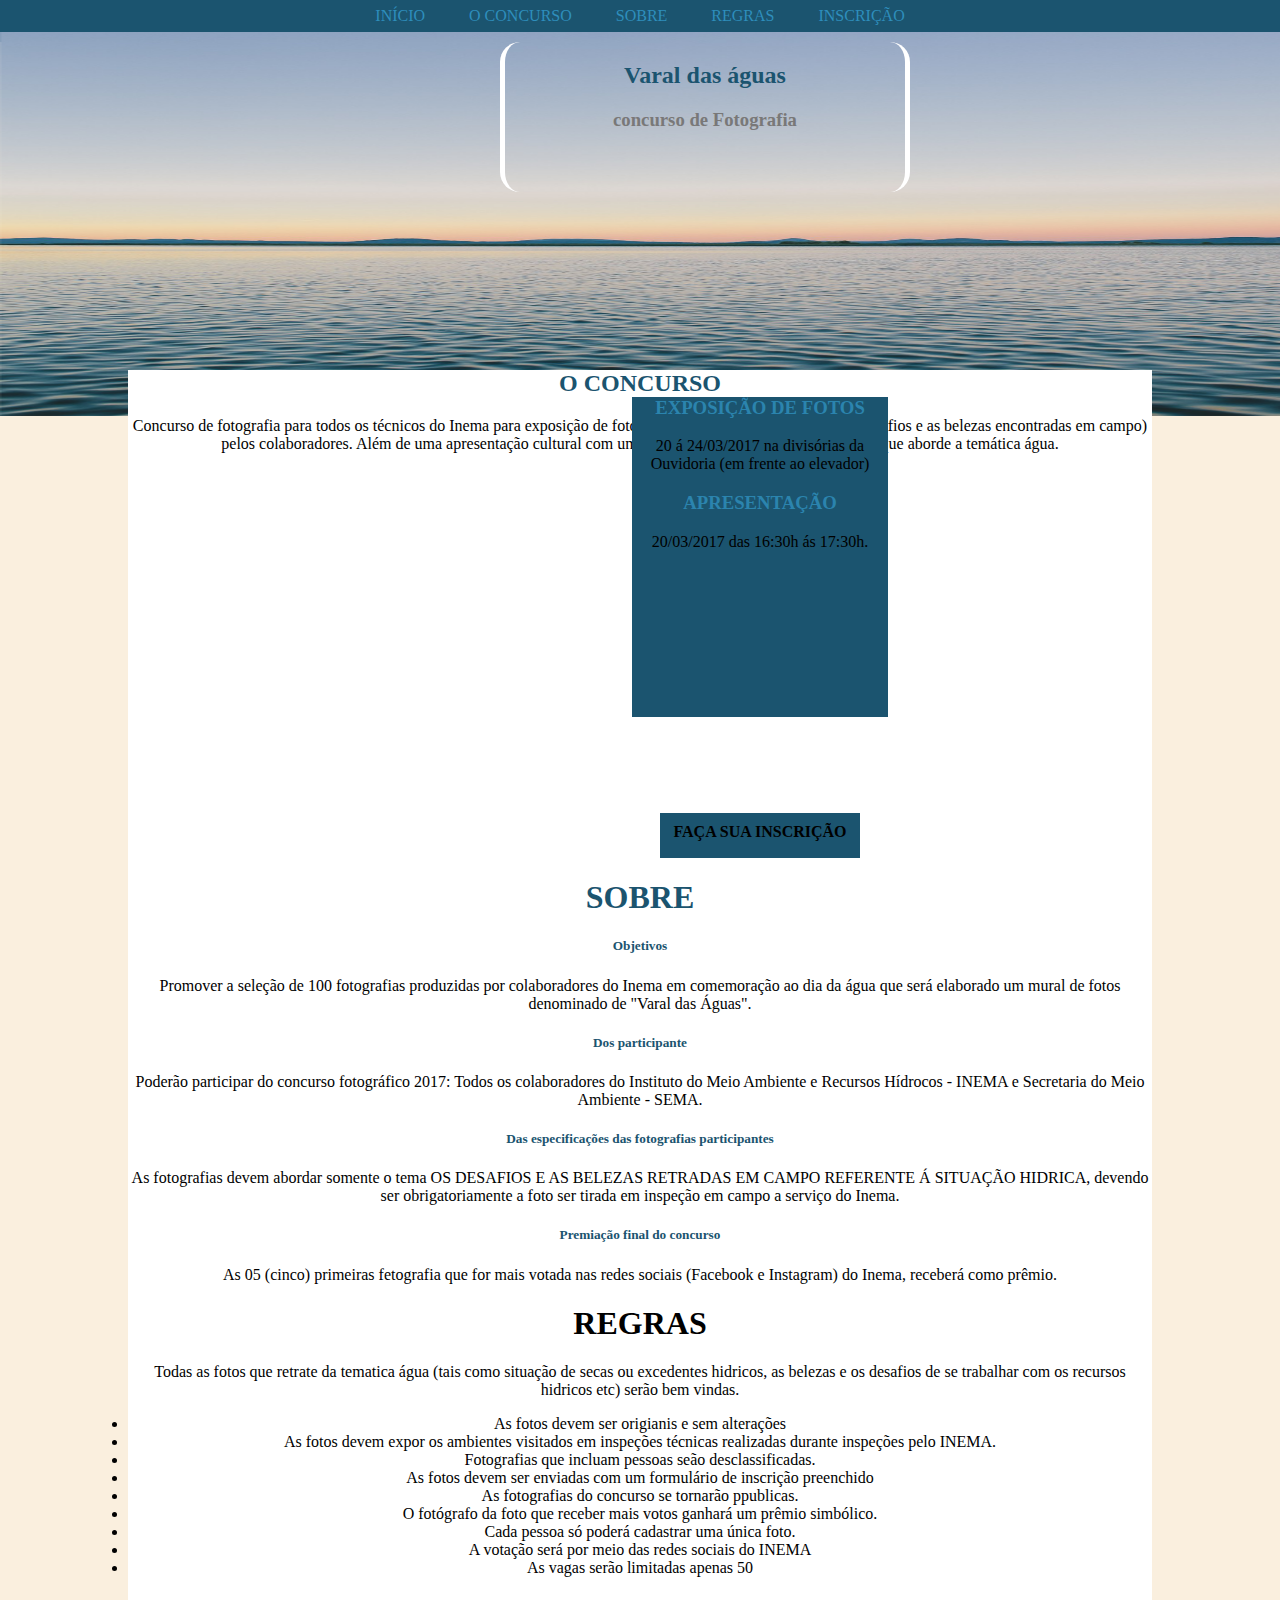
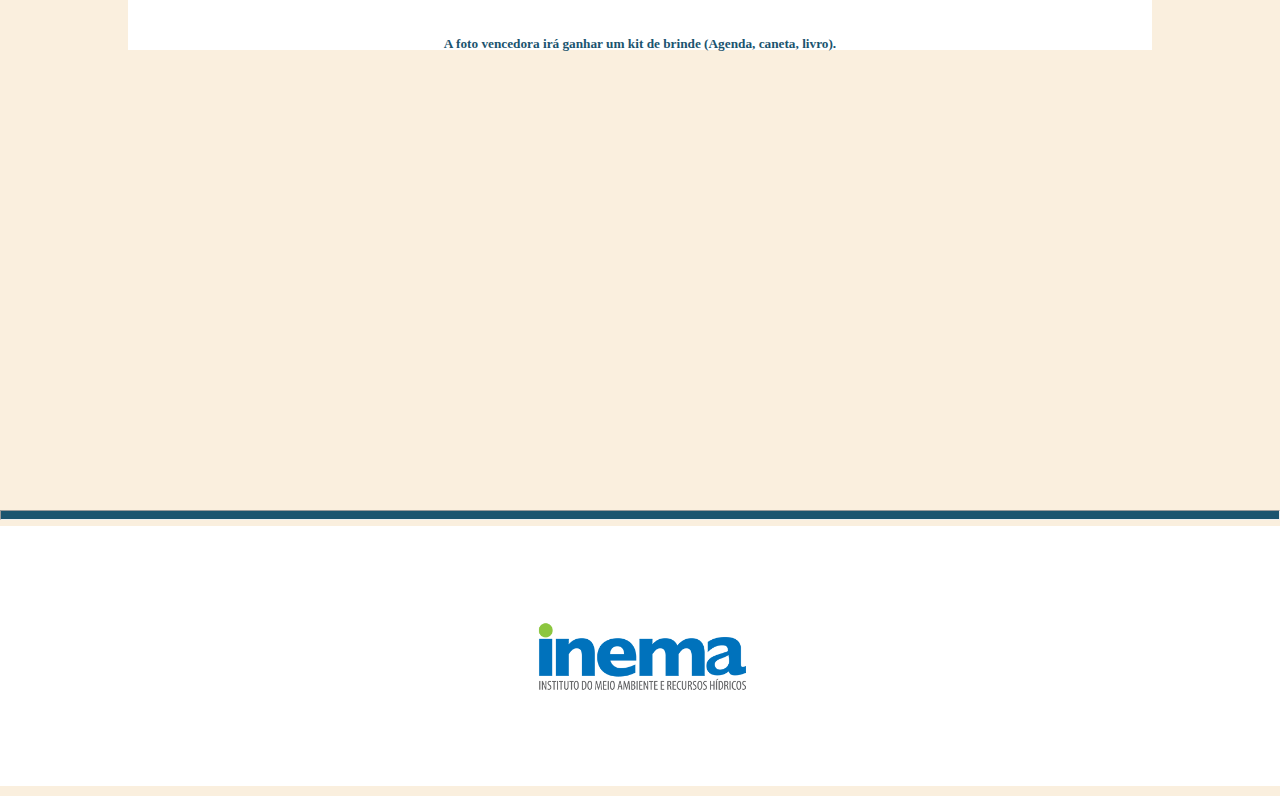
==== html/index.html @ 2b93b556 "link corretion" ====
<!DOCTYPE html>
<html lang="pt-br">
  <head>
    <title>Desafio Cristiano Filho</title>
    <meta charset="utf-8" />
    <link rel="stylesheet" type="text/css" href="css/style.css" />
  </head>
  <nav id="menu">
    <ul>
        <li><a href="#">INÍCIO</a></li>
        <li><a href="#container1">O CONCURSO</a></li>
        <li><a href="#sobreID">SOBRE</a></li>
        <li><a href="#regrasID">REGRAS</a></li>
        <li><a href="#inscricao">INSCRIÇÃO</a></li>
    </ul>
</nav>
<section class="container">
 
  <div class="imagem">
   <center> <div class="borda" id="box">
    
     <h2>Varal das águas</h2>
       <h3>concurso de Fotografia</h3> 
  </div></center>
  
    <center><img src="img/ocean.png"</center>
  </div>
  <center> 
    <div class="container1" id="container1">
    <h2>O CONCURSO</h2>
    <p>Concurso de fotografia para todos os técnicos do Inema para exposição de fotos que retratem a temática água (os desafios e as belezas encontradas em campo) pelos colaboradores. Além de uma apresentação cultural com um artista de rua (poesia, musica, corde) que aborde a temática água.</p>
    <section>
 
    <div class="bluecard">
    <h3>EXPOSIÇÃO DE FOTOS</h3>
      <p>20 á 24/03/2017 na divisórias da Ouvidoria  (em frente ao elevador)</p>
      <H3>APRESENTAÇÃO</H3>
      <P>20/03/2017 das 16:30h ás 17:30h.</P>

    </div>
    <div class="bluecard2" id="inscricao"><h4 style="padding: 5%;"><a href="inscricao.html">FAÇA SUA INSCRIÇÃO</h4></a></div>
    
  </section>
  
    <div class="sobre" id="sobreID"><h1>SOBRE</h1>
        <h5>Objetivos</h5>
        <p>Promover a seleção de 100 fotografias produzidas por colaboradores do Inema em comemoração ao dia da água que será elaborado um mural de fotos denominado de "Varal das Águas".</p>
        <h5>Dos participante</h5>
        <p>Poderão participar do concurso fotográfico 2017: Todos os colaboradores do Instituto do Meio Ambiente e Recursos Hídrocos - INEMA e Secretaria do Meio Ambiente - SEMA.</p>
        <h5>Das especificações das fotografias participantes</h5>
        <p>As fotografias devem abordar somente o tema OS DESAFIOS E AS BELEZAS RETRADAS EM CAMPO REFERENTE Á SITUAÇÃO HIDRICA, devendo ser obrigatoriamente a foto ser tirada em inspeção em campo a serviço do Inema.</p>
        <h5>Premiação final do concurso</h5>
        <p>As 05 (cinco) primeiras fetografia que for mais votada nas redes sociais (Facebook e Instagram) do Inema, receberá como prêmio.</p>
       <div class="#container2"></div>
    
        
        <div class="regras" id="regrasID"><h1>REGRAS</h1></div>
        <p>Todas as fotos que retrate da tematica água (tais como situação de secas ou excedentes hidricos, as belezas e os desafios de se trabalhar com os recursos hidricos etc) serão bem vindas.</p>

        <li>As fotos devem ser origianis e sem alterações</li>
        <li>As fotos devem expor os ambientes visitados em inspeções técnicas realizadas durante inspeções pelo INEMA.</li>
        <li>Fotografias que incluam pessoas seão desclassificadas.</li>
        <li>As fotos devem ser enviadas com um formulário de inscrição preenchido</li>
        <li>As fotografias do concurso se tornarão ppublicas.</li>
        <li>O fotógrafo da foto que receber mais votos ganhará um prêmio simbólico.</li>
        <li>Cada pessoa só poderá cadastrar uma única foto.</li>
        <li>A votação será por meio das redes sociais do INEMA</li>
        <li>As vagas serão limitadas apenas 50</li>
        <br>
        <br>
        <h5>A foto vencedora irá ganhar um kit de brinde (Agenda, caneta, livro).</h5>


    </div>
</div>
    
  </center>
  <hr id="rodape">
 
  <div  id="pedding"></div>
  <center> <div id="inema">
 <center> <img src="img/inema.png" alt=""></center> 
 </div></center>
</section>

  </body>
</html>
---- html/css/style.css ----
#menu ul {
  padding: 15px;
  margin: -10px;
  text-align: center;
  background-color: rgb(27, 84, 111);
  list-style: none;
}

#menu ul li {
  display: inline;
  color: rgb(46, 142, 188);
}

#menu ul li a {
  padding: 2px 20px;
  display: inline-block;

  background-color: rgb(27, 84, 111);
  color: rgb(46, 142, 188);
  text-decoration: none;
}

#menu ul li a:hover {
  background-color: rgb(27, 84, 111);
  color: #6d6d6d;
  border-bottom: 3px solid #f8f6f6;
}

html,
body {
  margin: 0;
  padding: 0;
  height: 100%;
  margin: 0px;
  background-color: rgb(250, 239, 222);
}

.imagem img {
  width: 100vw;
  height: 30vw;
}

#container1 {
  width: 80vw;
  height: 100vw;
  background-color: white;
  position: relative;
  top: -70px;
  bottom: 40px;
}

.container1,
h2 {
  color: rgb(27, 84, 111);
}

.container1,
p {
  color: black;
}

.container {
  position: relative;
}

#rodape {
  padding: 4px;
  margin: 70px;
  height: 100%;
  margin-right: 0px;
  margin-left: 0px;
  text-align: center;
  background-color: rgb(27, 84, 111);
  list-style: none;
  position: relative;
  top: 25vw;
}

#inema {
  background-color: white;
  position: absolute;
  bottom: 30;
  width: 100%;
}

#inema img {
  width: 20vw;
  height: 20vw;
}

#pedding {
  width: 20vw;
  height: 20vw;
}

.bluecard,
h {
  width: 20vw;
  height: 25vw;
  background-color: rgb(27, 84, 111);
  position: relative;
  color: rgb(43, 132, 174) !important;
  top: -75px;
  left: 120px;
  text-align: center;
}

.bluecard,
p {
  color: white;
}

.bluecard2,
h {
  width: 200px;
  height: 45px;
  background-color: rgb(27, 84, 111);
  color: white;
  position: relative;

  text-align: center;

  top: 0px;
  left: 120px;
}

.objetivos {
  width: 200px;
  height: 45px;
}

.regras,
h {
  position: relative;
  text-align: center;
  color: rgb(27, 84, 111);
}

.regras,
li {
  color: black;
}

.sobre {
  height: 100%;
  color: rgb(27, 84, 111);
}

h {
  color: rgb(43, 132, 174);
}

.borda {
  width: 400px;
  height: 150px;
  border-width: 5px;
  border-color: white;
  border-style: solid;
  display: inline-block;
  position: absolute;
  top: 10px;
  left: 500px;
  border-radius: 20px;
  border-top: rgb(27, 84, 111);
  border-bottom: rgb(27, 84, 111);

  color: rgb(121, 120, 120);
}

#box1 {
  border-radius: 20px;
}

p {
  color: black !important;
}

a:link {
  text-decoration: none;
  color: black;
}

a:visited {
  text-decoration: none;
  color: white;
}

a:hover {
  text-decoration: none;
  color: pink;
}

a:active {
  text-decoration: none;
  color: green;
}
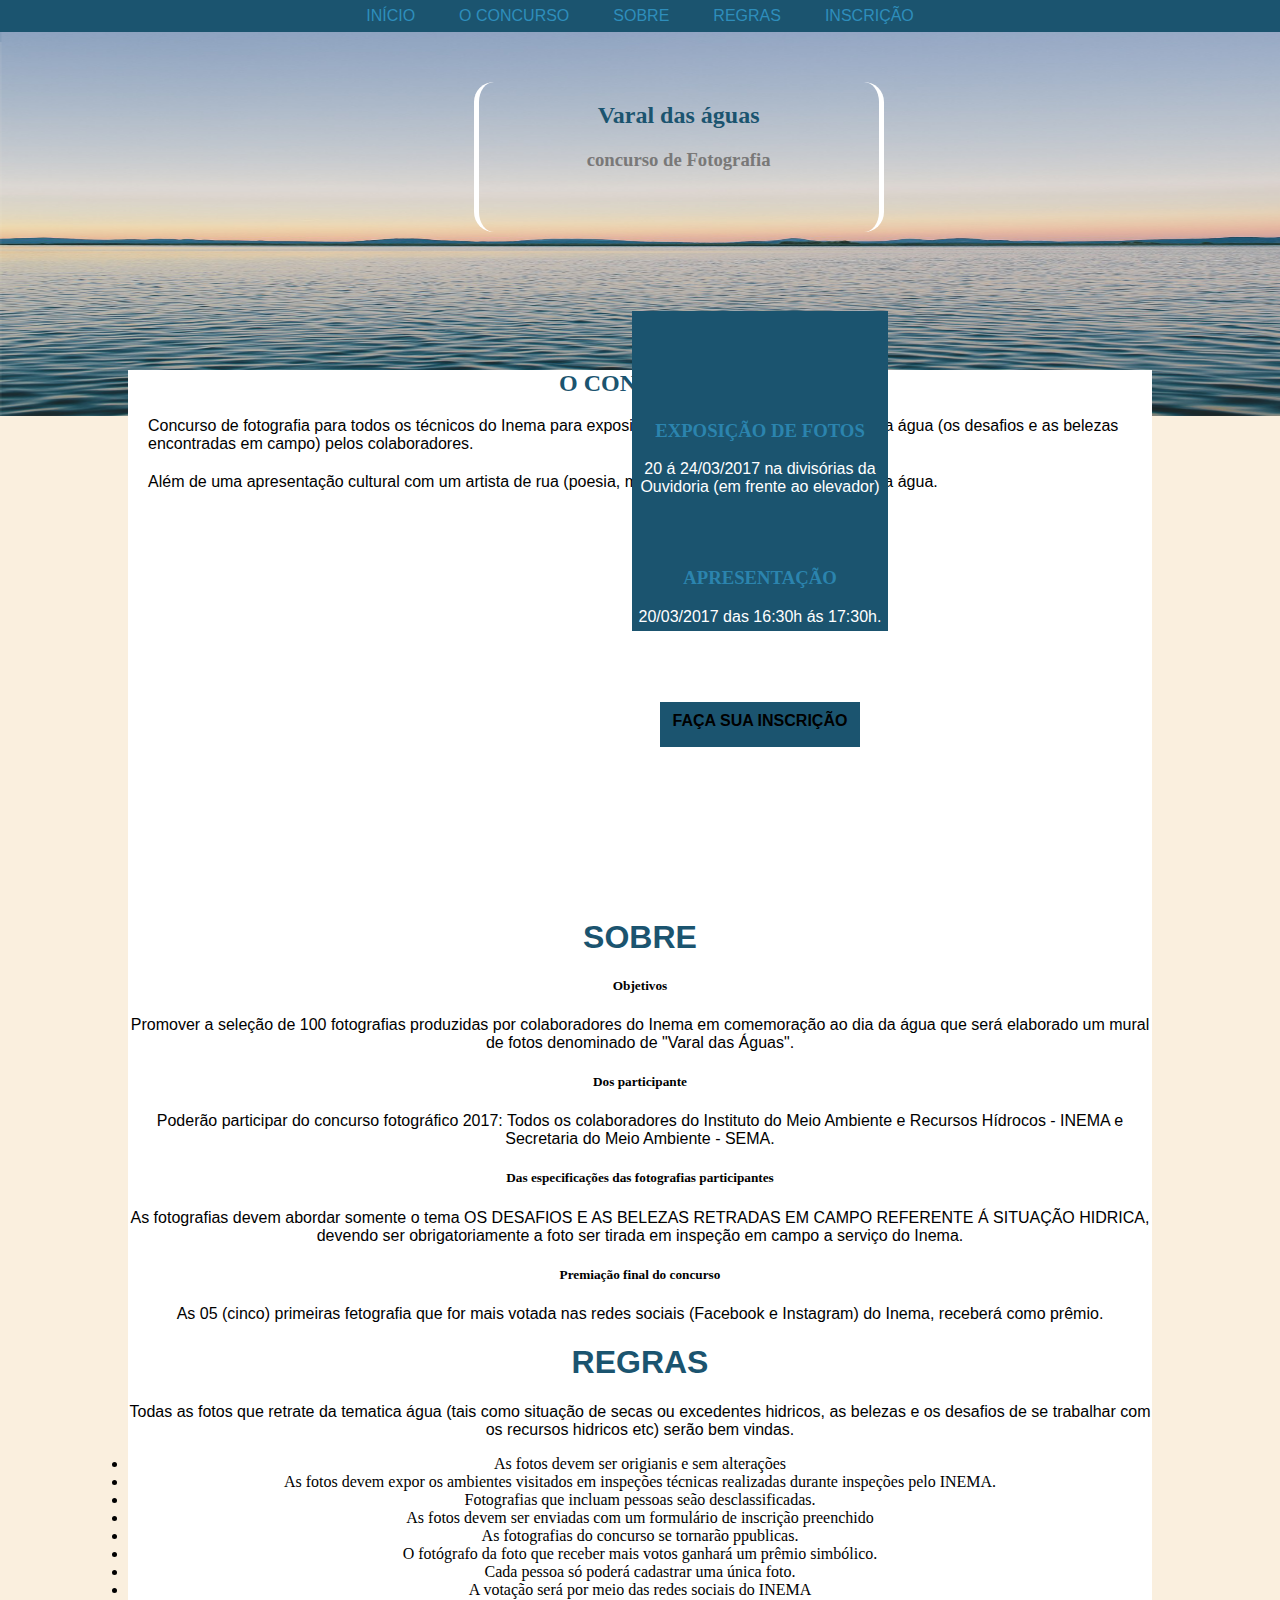
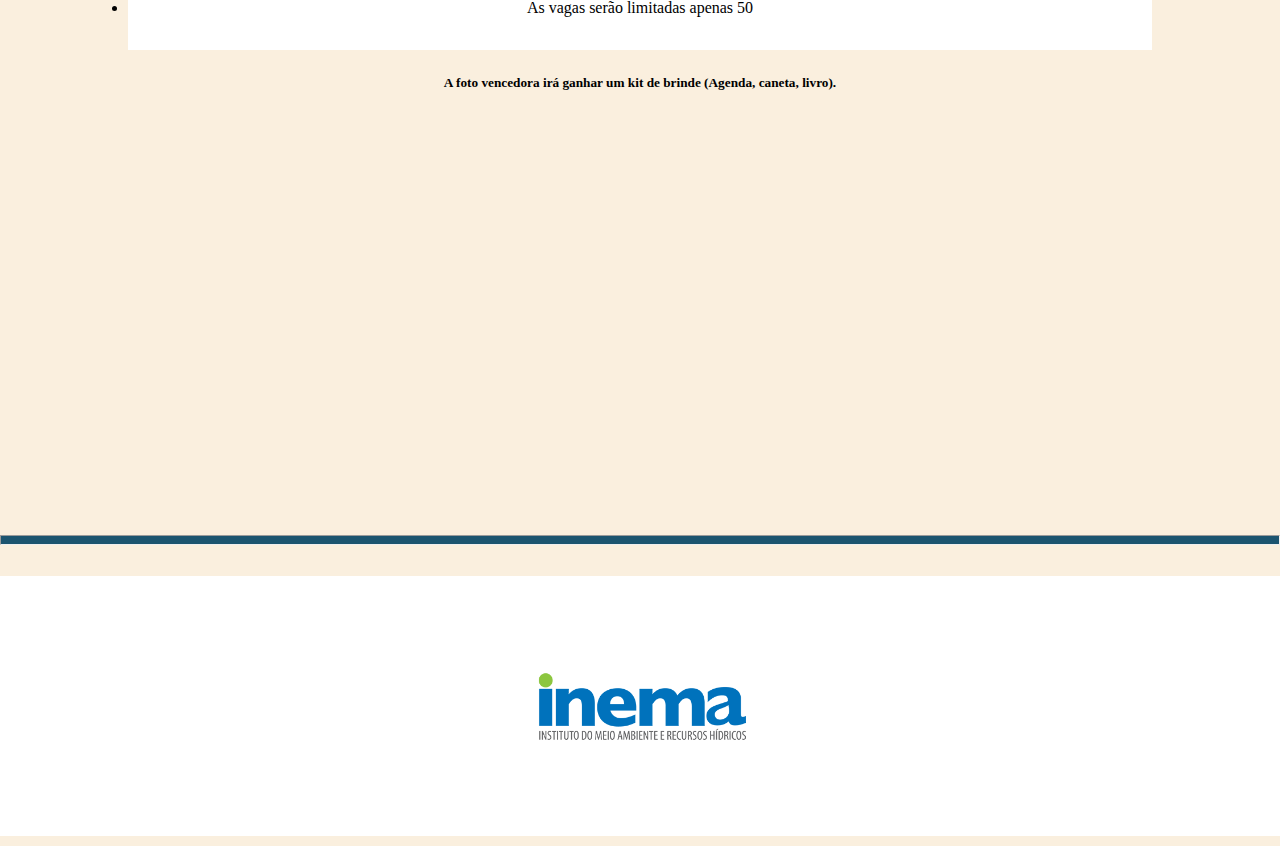
==== commit 3728db9a: "agora vai!" ====
--- a/html/index.html
+++ b/html/index.html
@@ -28,14 +28,23 @@
   <center> 
     <div class="container1" id="container1">
     <h2>O CONCURSO</h2>
-    <p>Concurso de fotografia para todos os técnicos do Inema para exposição de fotos que retratem a temática água (os desafios e as belezas encontradas em campo) pelos colaboradores. Além de uma apresentação cultural com um artista de rua (poesia, musica, corde) que aborde a temática água.</p>
+    <p style="text-align: left; margin: 20px; top: 30%; left: 40%; right: 40%; bottom: 40%; align: left;">Concurso de fotografia para todos os técnicos do Inema para exposição de fotos que retratem a temática água (os desafios e as belezas encontradas em campo) pelos colaboradores.</p>
+    <p style="text-align: left; margin: 20px; top: 30%; left: 40%; right: 40%; bottom: 40%;">Além de uma apresentação cultural com um artista de rua (poesia, musica, corde) que aborde a temática água.</p> 
     <section>
  
     <div class="bluecard">
+      <br>
+      <br>
+      <br>
+      <br>
+      <br>
     <h3>EXPOSIÇÃO DE FOTOS</h3>
-      <p>20 á 24/03/2017 na divisórias da Ouvidoria  (em frente ao elevador)</p>
+      <p style="color: white;">20 á 24/03/2017 na divisórias da Ouvidoria  (em frente ao elevador)</p>
+      <br>
+      <br>
+      
       <H3>APRESENTAÇÃO</H3>
-      <P>20/03/2017 das 16:30h ás 17:30h.</P>
+      <P style="color: white;">20/03/2017 das 16:30h ás 17:30h.</P>
 
     </div>
     <div class="bluecard2" id="inscricao"><h4 style="padding: 5%;"><a href="inscricao.html">FAÇA SUA INSCRIÇÃO</h4></a></div>
@@ -43,18 +52,18 @@
   </section>
   
     <div class="sobre" id="sobreID"><h1>SOBRE</h1>
-        <h5>Objetivos</h5>
+        <h5 style="color: black;">Objetivos</h5>
         <p>Promover a seleção de 100 fotografias produzidas por colaboradores do Inema em comemoração ao dia da água que será elaborado um mural de fotos denominado de "Varal das Águas".</p>
-        <h5>Dos participante</h5>
+        <h5 style="color: black;">Dos participante</h5>
         <p>Poderão participar do concurso fotográfico 2017: Todos os colaboradores do Instituto do Meio Ambiente e Recursos Hídrocos - INEMA e Secretaria do Meio Ambiente - SEMA.</p>
-        <h5>Das especificações das fotografias participantes</h5>
+        <h5 style="color: black;">Das especificações das fotografias participantes</h5>
         <p>As fotografias devem abordar somente o tema OS DESAFIOS E AS BELEZAS RETRADAS EM CAMPO REFERENTE Á SITUAÇÃO HIDRICA, devendo ser obrigatoriamente a foto ser tirada em inspeção em campo a serviço do Inema.</p>
-        <h5>Premiação final do concurso</h5>
+        <h5 style="color: black;">Premiação final do concurso</h5>
         <p>As 05 (cinco) primeiras fetografia que for mais votada nas redes sociais (Facebook e Instagram) do Inema, receberá como prêmio.</p>
        <div class="#container2"></div>
     
         
-        <div class="regras" id="regrasID"><h1>REGRAS</h1></div>
+        <div class="regras" id="regrasID"><h1 style="color: rgb(27, 84, 111);">REGRAS</h1></div>
         <p>Todas as fotos que retrate da tematica água (tais como situação de secas ou excedentes hidricos, as belezas e os desafios de se trabalhar com os recursos hidricos etc) serão bem vindas.</p>
 
         <li>As fotos devem ser origianis e sem alterações</li>
@@ -68,7 +77,7 @@
         <li>As vagas serão limitadas apenas 50</li>
         <br>
         <br>
-        <h5>A foto vencedora irá ganhar um kit de brinde (Agenda, caneta, livro).</h5>
+        <h5 style="color: black;" >A foto vencedora irá ganhar um kit de brinde (Agenda, caneta, livro).</h5>
 
 
     </div>
--- a/html/css/style.css
+++ b/html/css/style.css
@@ -65,7 +65,7 @@
 
 #rodape {
   padding: 4px;
-  margin: 70px;
+  margin: 95px;
   height: 100%;
   margin-right: 0px;
   margin-left: 0px;
@@ -100,14 +100,14 @@
   background-color: rgb(27, 84, 111);
   position: relative;
   color: rgb(43, 132, 174) !important;
-  top: -75px;
+  top: -200px;
   left: 120px;
   text-align: center;
 }
 
 .bluecard,
 p {
-  color: white;
+  color: black;
 }
 
 .bluecard2,
@@ -120,7 +120,7 @@
 
   text-align: center;
 
-  top: 0px;
+  top: -150px;
   left: 120px;
 }
 
@@ -158,8 +158,9 @@
   border-style: solid;
   display: inline-block;
   position: absolute;
-  top: 10px;
-  left: 500px;
+  top: 50px;
+  left: 37%;
+  right: 37%;
   border-radius: 20px;
   border-top: rgb(27, 84, 111);
   border-bottom: rgb(27, 84, 111);
@@ -171,8 +172,11 @@
   border-radius: 20px;
 }
 
-p {
-  color: black !important;
+p,
+h1,
+a,
+span {
+  font-family: Arial, Helvetica, sans-serif;
 }
 
 a:link {
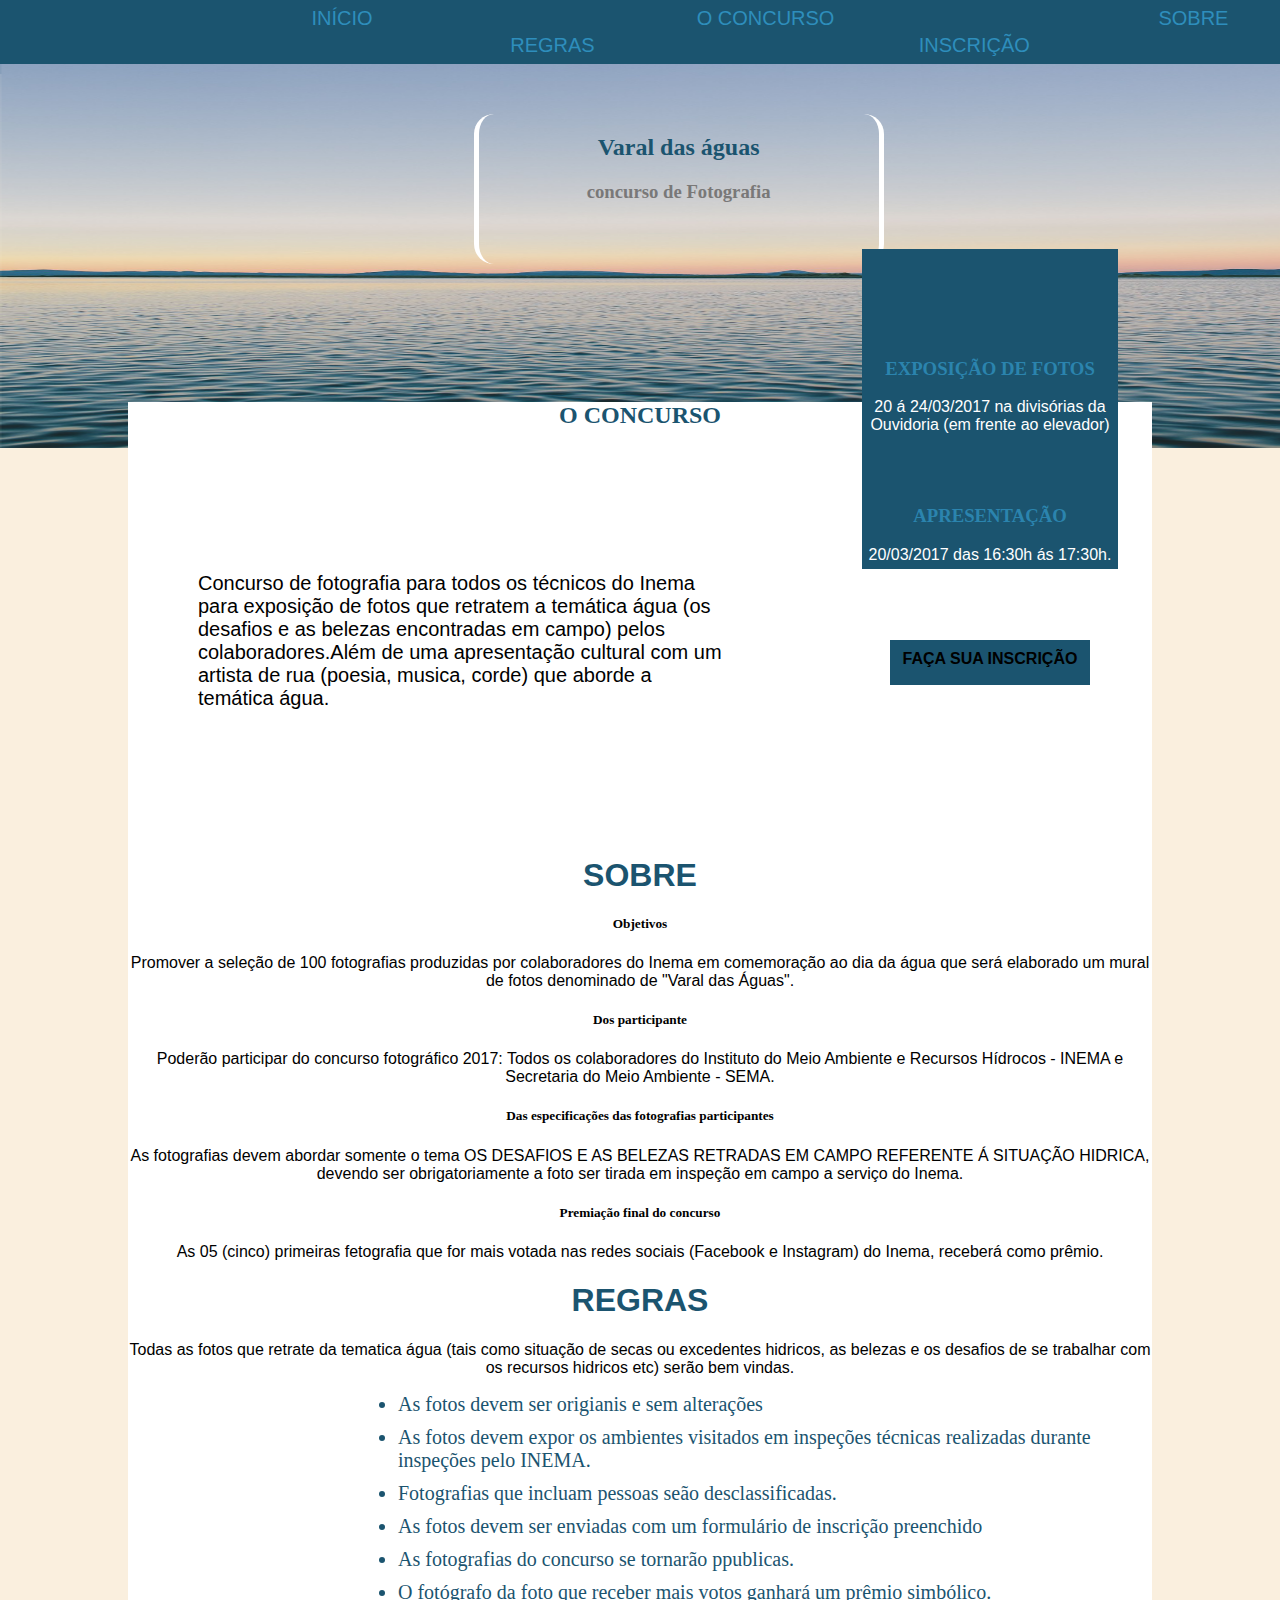
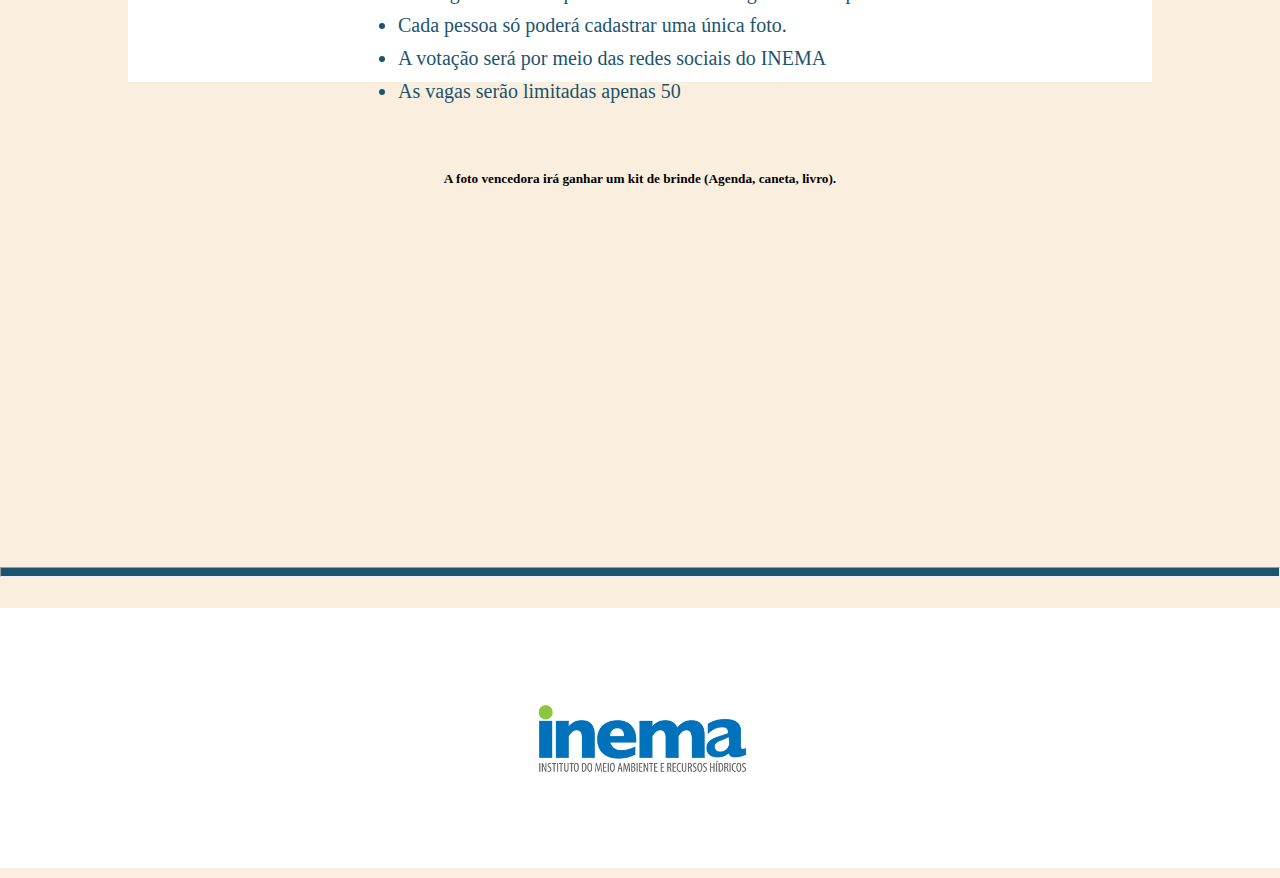
==== commit 840cdb29: "." ====
--- a/html/index.html
+++ b/html/index.html
@@ -6,7 +6,7 @@
     <link rel="stylesheet" type="text/css" href="css/style.css" />
   </head>
   <nav id="menu">
-    <ul>
+    <ul class="nav">
         <li><a href="#">INÍCIO</a></li>
         <li><a href="#container1">O CONCURSO</a></li>
         <li><a href="#sobreID">SOBRE</a></li>
@@ -28,8 +28,7 @@
   <center> 
     <div class="container1" id="container1">
     <h2>O CONCURSO</h2>
-    <p style="text-align: left; margin: 20px; top: 30%; left: 40%; right: 40%; bottom: 40%; align: left;">Concurso de fotografia para todos os técnicos do Inema para exposição de fotos que retratem a temática água (os desafios e as belezas encontradas em campo) pelos colaboradores.</p>
-    <p style="text-align: left; margin: 20px; top: 30%; left: 40%; right: 40%; bottom: 40%;">Além de uma apresentação cultural com um artista de rua (poesia, musica, corde) que aborde a temática água.</p> 
+    <p style=" position: absolute; text-align: left; margin: 20px; top: 150px; left: 50px; right: 40%; bottom: 40%; align: left; word-break: normal; font-size: 20px;">Concurso de fotografia para todos os técnicos do Inema para exposição de fotos que retratem a temática água (os desafios e as belezas encontradas em campo) pelos colaboradores.Além de uma apresentação cultural com um artista de rua (poesia, musica, corde) que aborde a temática água.</p> 
     <section>
  
     <div class="bluecard">
--- a/html/css/style.css
+++ b/html/css/style.css
@@ -14,7 +14,6 @@
 #menu ul li a {
   padding: 2px 20px;
   display: inline-block;
-
   background-color: rgb(27, 84, 111);
   color: rgb(46, 142, 188);
   text-decoration: none;
@@ -101,7 +100,7 @@
   position: relative;
   color: rgb(43, 132, 174) !important;
   top: -200px;
-  left: 120px;
+  left: 350px;
   text-align: center;
 }
 
@@ -121,7 +120,7 @@
   text-align: center;
 
   top: -150px;
-  left: 120px;
+  left: 350px;
 }
 
 .objetivos {
@@ -135,10 +134,12 @@
   text-align: center;
   color: rgb(27, 84, 111);
 }
-
-.regras,
+.regras #regras,
 li {
-  color: black;
+  text-align: left !important;
+  margin: 10px !important;
+  margin-left: 270px !important;
+  font-size: 20px;
 }
 
 .sobre {
@@ -198,3 +199,6 @@
   text-decoration: none;
   color: green;
 }
+
+.nav {
+}
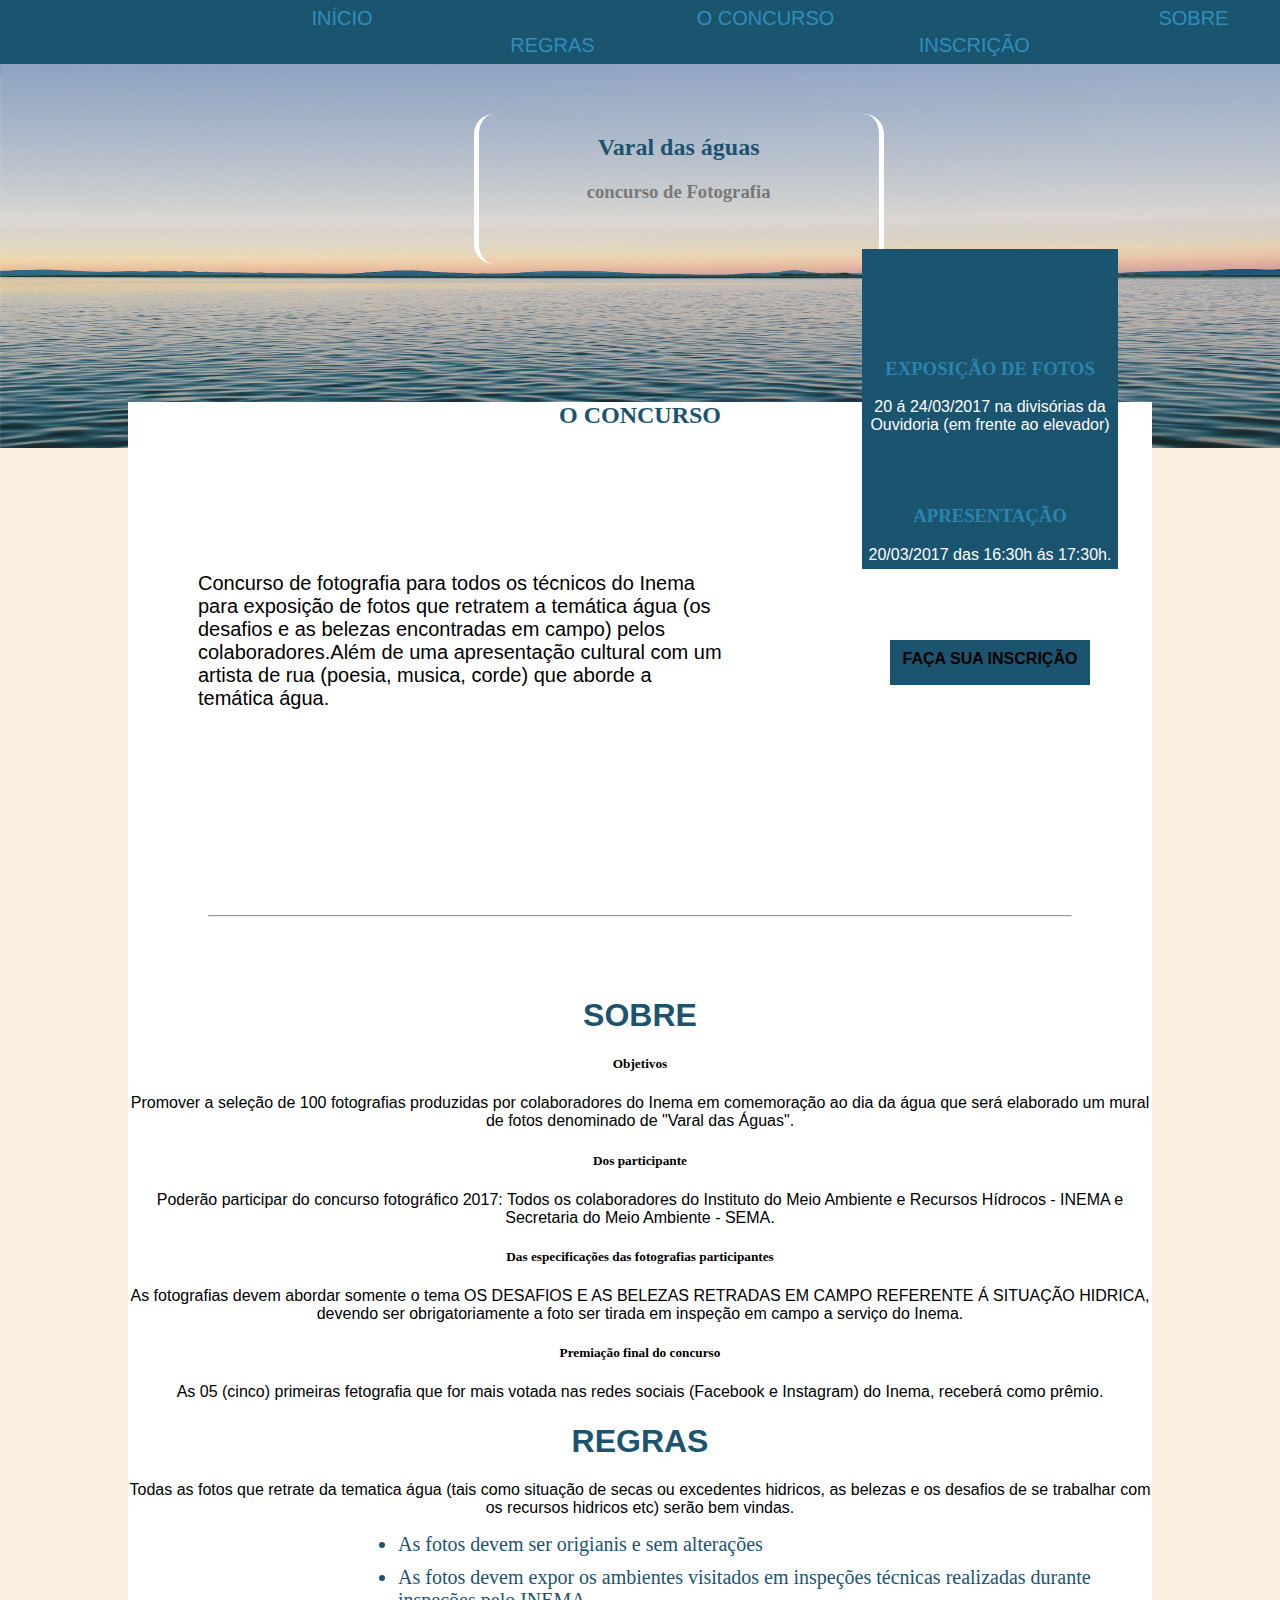
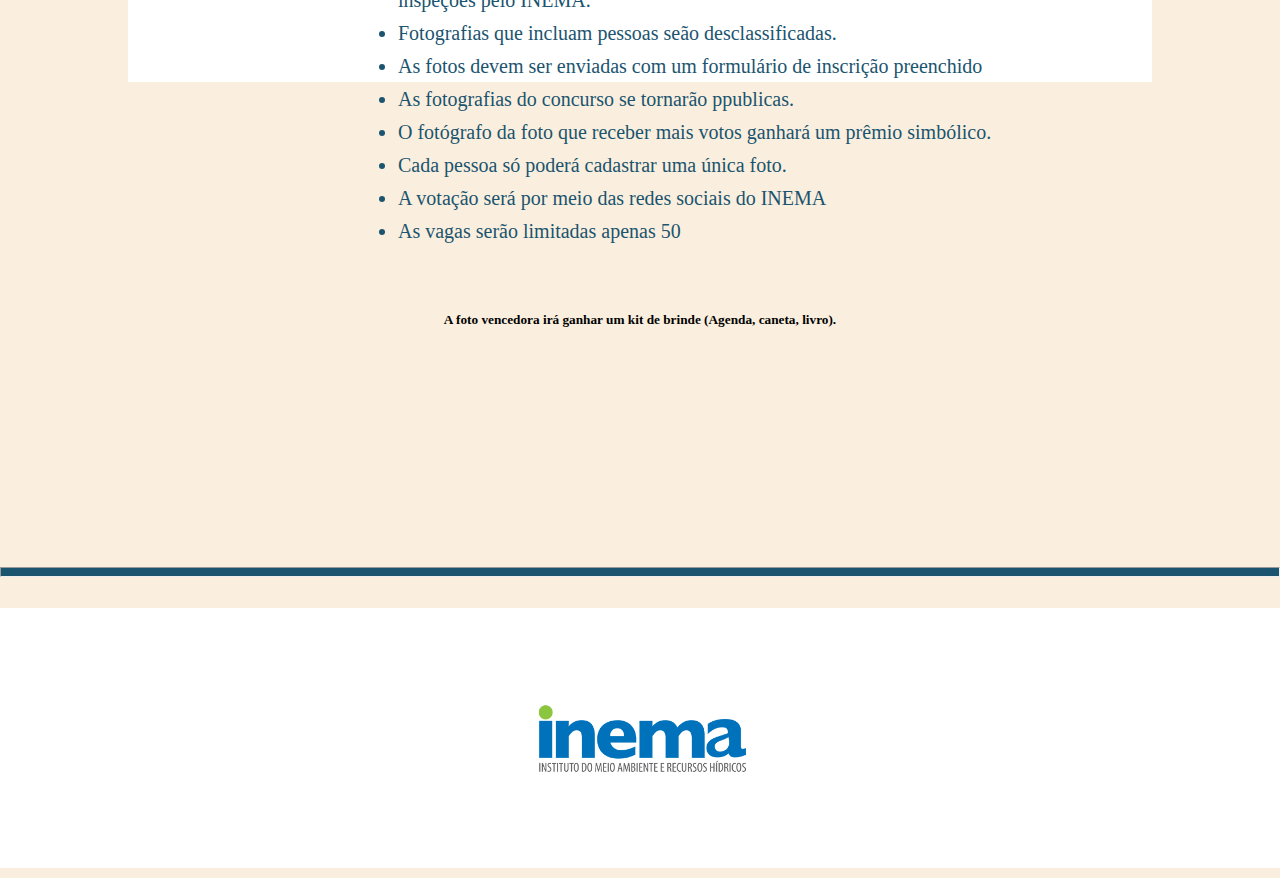
==== commit 11964a9a: ".." ====
--- a/html/index.html
+++ b/html/index.html
@@ -28,7 +28,7 @@
   <center> 
     <div class="container1" id="container1">
     <h2>O CONCURSO</h2>
-    <p style=" position: absolute; text-align: left; margin: 20px; top: 150px; left: 50px; right: 40%; bottom: 40%; align: left; word-break: normal; font-size: 20px;">Concurso de fotografia para todos os técnicos do Inema para exposição de fotos que retratem a temática água (os desafios e as belezas encontradas em campo) pelos colaboradores.Além de uma apresentação cultural com um artista de rua (poesia, musica, corde) que aborde a temática água.</p> 
+    <p style=" position: absolute; text-align: left; margin: 20px; top: 150px; left: 50px; right: 40%; bottom: 40%; align: left; word-break: normal; font-size: 20px; overflow-wrap: break-word;">Concurso de fotografia para todos os técnicos do Inema para exposição de fotos que retratem a temática água (os desafios e as belezas encontradas em campo) pelos colaboradores.Além de uma apresentação cultural com um artista de rua (poesia, musica, corde) que aborde a temática água.</p> 
     <section>
  
     <div class="bluecard">
@@ -49,7 +49,7 @@
     <div class="bluecard2" id="inscricao"><h4 style="padding: 5%;"><a href="inscricao.html">FAÇA SUA INSCRIÇÃO</h4></a></div>
     
   </section>
-  
+      <hr class="hr-s">
     <div class="sobre" id="sobreID"><h1>SOBRE</h1>
         <h5 style="color: black;">Objetivos</h5>
         <p>Promover a seleção de 100 fotografias produzidas por colaboradores do Inema em comemoração ao dia da água que será elaborado um mural de fotos denominado de "Varal das Águas".</p>
@@ -60,6 +60,8 @@
         <h5 style="color: black;">Premiação final do concurso</h5>
         <p>As 05 (cinco) primeiras fetografia que for mais votada nas redes sociais (Facebook e Instagram) do Inema, receberá como prêmio.</p>
        <div class="#container2"></div>
+
+     
     
         
         <div class="regras" id="regrasID"><h1 style="color: rgb(27, 84, 111);">REGRAS</h1></div>
--- a/html/css/style.css
+++ b/html/css/style.css
@@ -200,5 +200,6 @@
   color: green;
 }
 
-.nav {
-}
+.hr-s {
+  margin: 80px 80px 80px 80px;
+}
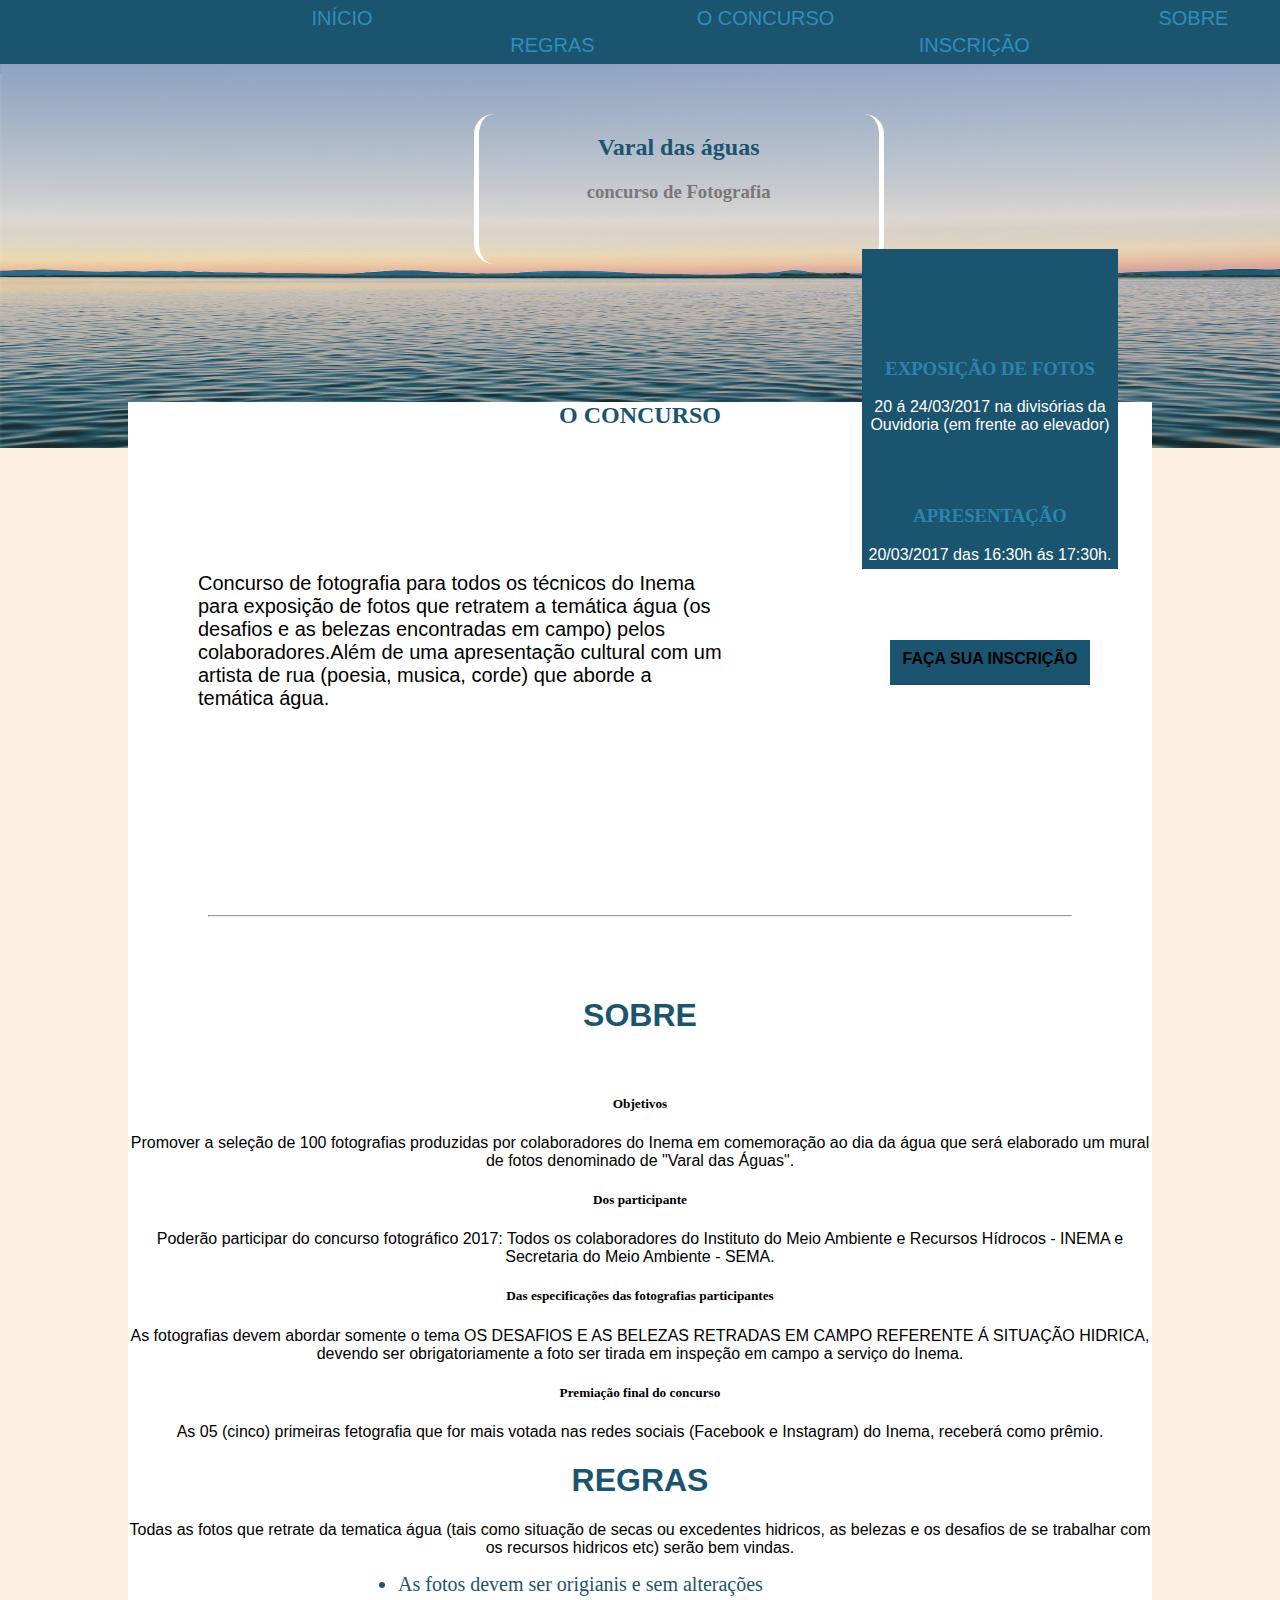
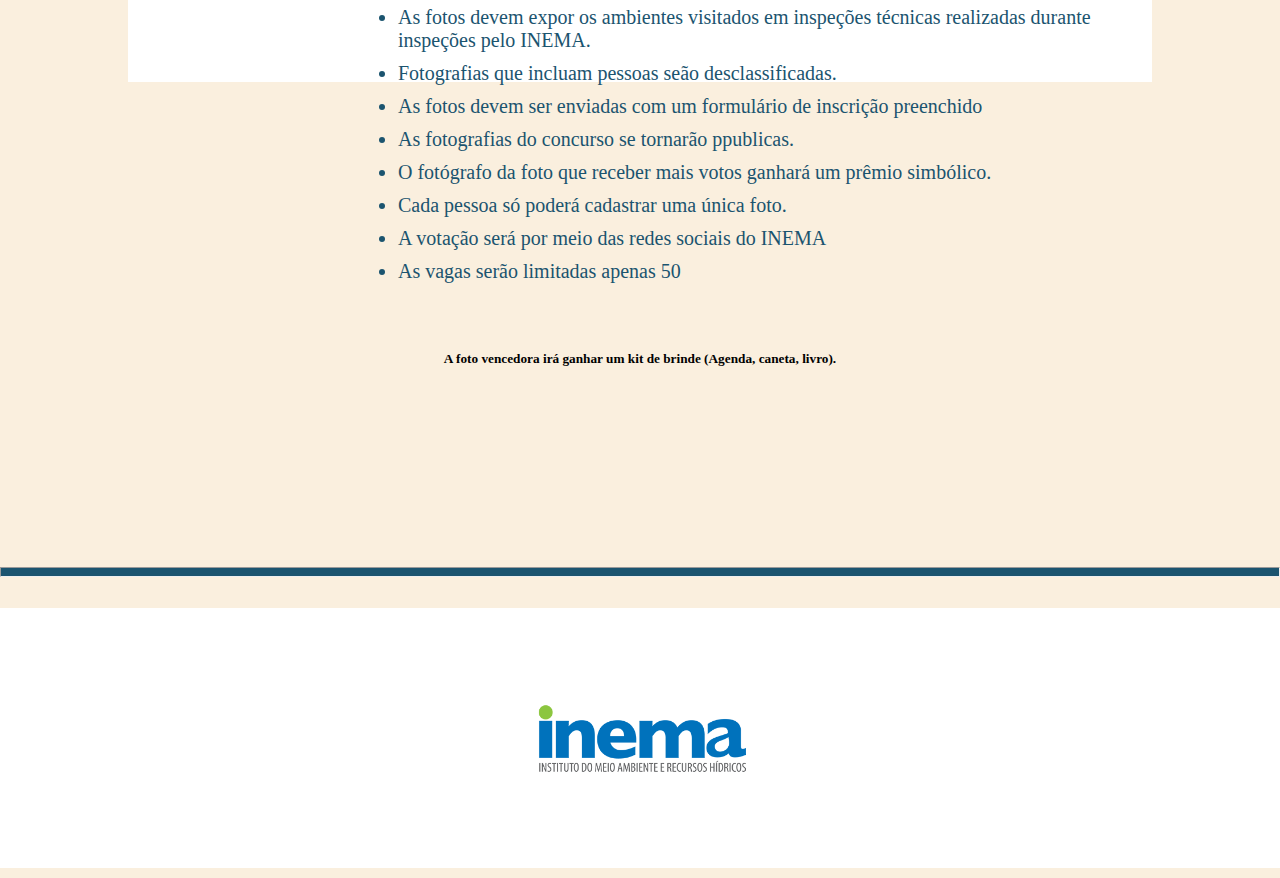
==== commit 482fefa4: "corretion" ====
--- a/html/index.html
+++ b/html/index.html
@@ -5,7 +5,7 @@
     <meta charset="utf-8" />
     <link rel="stylesheet" type="text/css" href="css/style.css" />
   </head>
-  <nav id="menu">
+ <nav id="menu">
     <ul class="nav">
         <li><a href="#">INÍCIO</a></li>
         <li><a href="#container1">O CONCURSO</a></li>
@@ -14,6 +14,7 @@
         <li><a href="#inscricao">INSCRIÇÃO</a></li>
     </ul>
 </nav>
+
 <section class="container">
  
   <div class="imagem">
@@ -27,7 +28,7 @@
   </div>
   <center> 
     <div class="container1" id="container1">
-    <h2>O CONCURSO</h2>
+    <h2 id="concurso">O CONCURSO</h2>
     <p style=" position: absolute; text-align: left; margin: 20px; top: 150px; left: 50px; right: 40%; bottom: 40%; align: left; word-break: normal; font-size: 20px; overflow-wrap: break-word;">Concurso de fotografia para todos os técnicos do Inema para exposição de fotos que retratem a temática água (os desafios e as belezas encontradas em campo) pelos colaboradores.Além de uma apresentação cultural com um artista de rua (poesia, musica, corde) que aborde a temática água.</p> 
     <section>
  
@@ -51,8 +52,9 @@
   </section>
       <hr class="hr-s">
     <div class="sobre" id="sobreID"><h1>SOBRE</h1>
+      <br>
         <h5 style="color: black;">Objetivos</h5>
-        <p>Promover a seleção de 100 fotografias produzidas por colaboradores do Inema em comemoração ao dia da água que será elaborado um mural de fotos denominado de "Varal das Águas".</p>
+        <p style="">Promover a seleção de 100 fotografias produzidas por colaboradores do Inema em comemoração ao dia da água que será elaborado um mural de fotos denominado de "Varal das Águas".</p>
         <h5 style="color: black;">Dos participante</h5>
         <p>Poderão participar do concurso fotográfico 2017: Todos os colaboradores do Instituto do Meio Ambiente e Recursos Hídrocos - INEMA e Secretaria do Meio Ambiente - SEMA.</p>
         <h5 style="color: black;">Das especificações das fotografias participantes</h5>
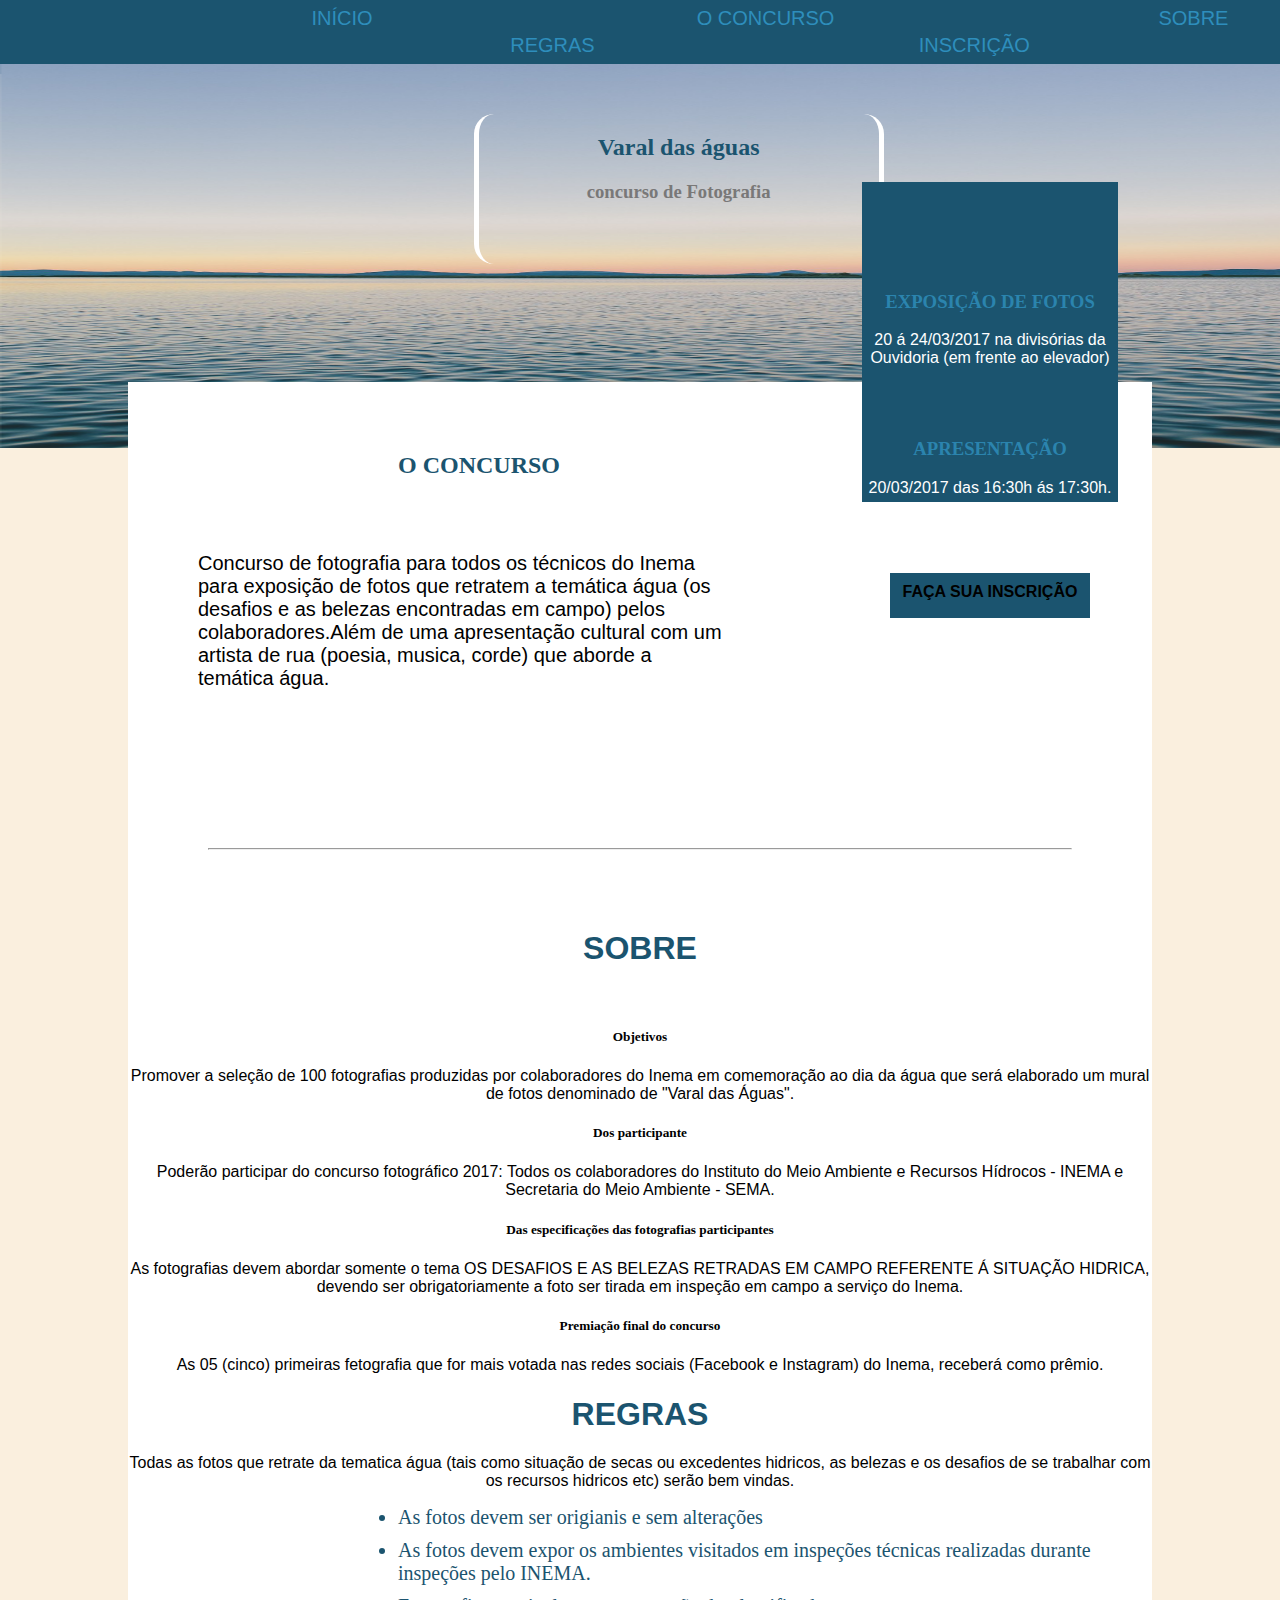
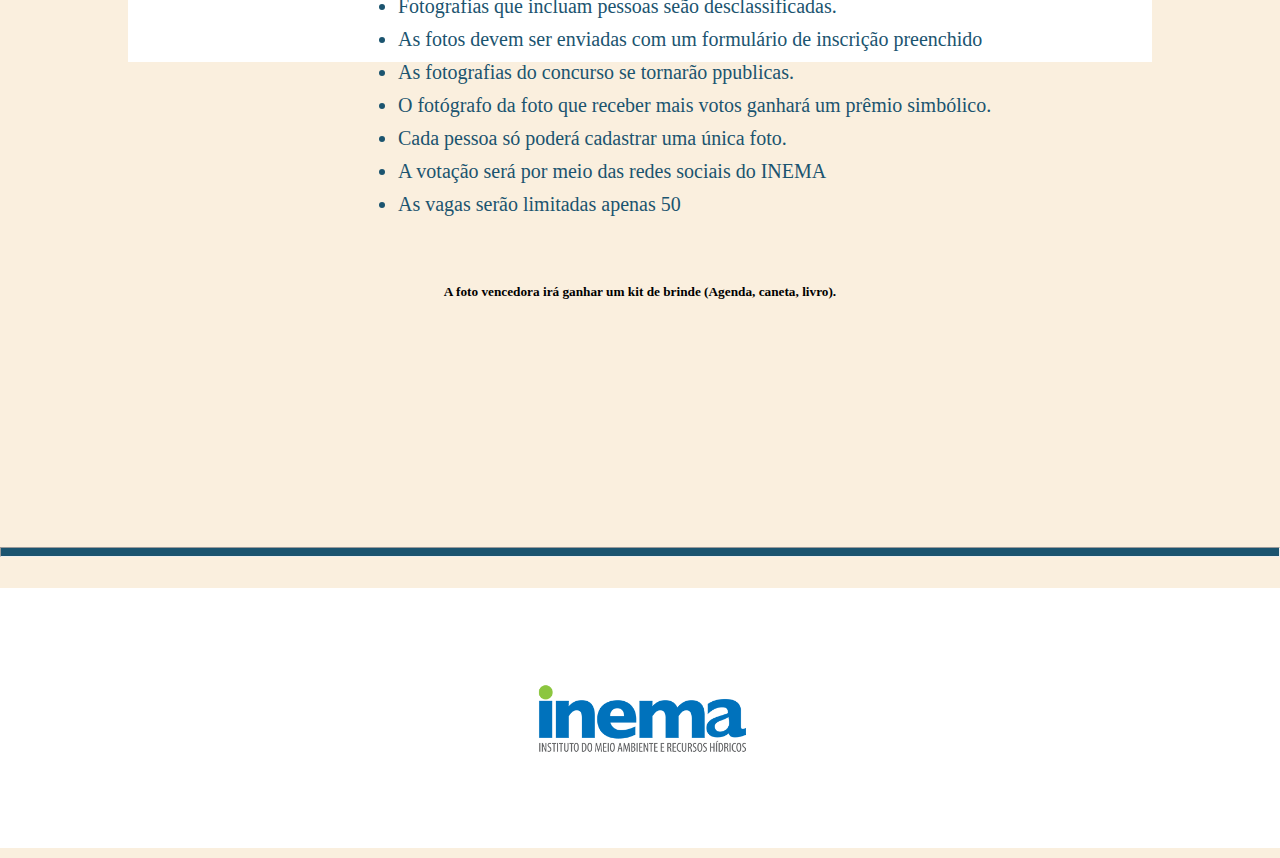
==== commit df266497: "update inema" ====
--- a/html/index.html
+++ b/html/index.html
@@ -47,7 +47,7 @@
       <P style="color: white;">20/03/2017 das 16:30h ás 17:30h.</P>
 
     </div>
-    <div class="bluecard2" id="inscricao"><h4 style="padding: 5%;"><a href="inscricao.html">FAÇA SUA INSCRIÇÃO</h4></a></div>
+    <div class="bluecard2" id="inscricao"><h4 style="padding: 5%;"><a href="form/ContactFrom_v10/form.html">FAÇA SUA INSCRIÇÃO</h4></a></div>
     
   </section>
       <hr class="hr-s">
--- a/html/css/style.css
+++ b/html/css/style.css
@@ -203,3 +203,10 @@
 .hr-s {
   margin: 80px 80px 80px 80px;
 }
+
+#concurso {
+  position: absolute;
+  margin: 20px;
+  padding: 50px;
+  left: 200px;
+}
